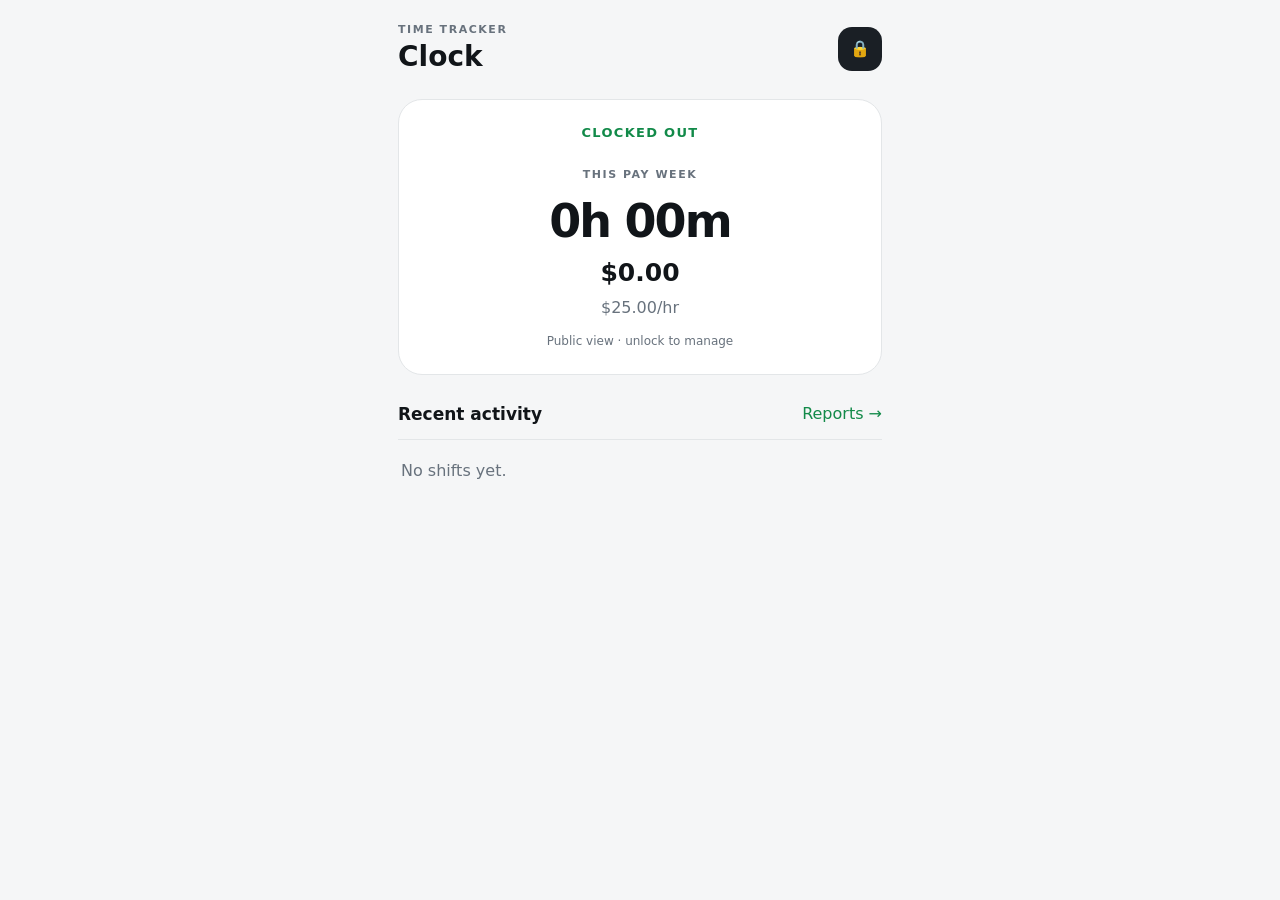
==== index.html @ 5b7d41ad "Add files via upload" ====
<!doctype html>
<html lang="en">
<head>
  <meta charset="utf-8">
  <meta name="viewport" content="width=device-width,initial-scale=1,viewport-fit=cover">
  <meta name="theme-color" content="#0b0d10">
  <title>Clock</title>
  <link rel="stylesheet" href="style.css">
</head>
<body>
<main class="shell">
  <header><div><div class="eyebrow">TIME TRACKER</div><h1>Clock</h1></div><button id="adminBtn" class="icon-btn" aria-label="Admin access">🔒</button></header>

  <section class="hero card">
    <div id="status" class="status">CLOCKED OUT</div>
    <div class="label">THIS PAY WEEK</div>
    <div id="weekHours" class="hours">0h 00m</div>
    <div id="weekPay" class="money">$0.00</div>
    <div id="rate" class="muted">$25.00/hr</div>
    <div id="liveBlock" class="live hidden"><span id="liveTime">00:00:00</span><span id="livePay">$0.00 today</span></div>
    <button id="clockBtn" class="primary hidden">Clock In</button>
    <div id="publicHint" class="hint">Public view · unlock to manage</div>
  </section>

  <section class="section">
    <div class="section-head"><h2>Recent activity</h2><a href="reports.html">Reports →</a></div>
    <div id="recent" class="list"><div class="empty">No shifts yet.</div></div>
  </section>
</main>

<dialog id="loginDialog">
  <form id="loginForm" method="dialog" class="dialog-card">
    <h2>Admin access</h2><p>Unlock clock controls for this browser session.</p>
    <label>Password<input id="password" type="password" autocomplete="current-password" required></label>
    <div id="loginError" class="error"></div>
    <div class="actions"><button value="cancel" class="secondary">Cancel</button><button id="loginSubmit" value="default" class="primary">Unlock</button></div>
  </form>
</dialog>

<script src="config.js"></script><script src="app.js"></script>
</body></html>
---- style.css ----
:root{color-scheme:dark;--bg:#0b0d10;--card:#14181d;--line:#262c33;--text:#f5f7f9;--muted:#8f9aa7;--accent:#69e39c;--danger:#ff6b6b}*{box-sizing:border-box}body{margin:0;background:var(--bg);color:var(--text);font:16px/1.4 system-ui,-apple-system,BlinkMacSystemFont,"Segoe UI",sans-serif}.shell{width:min(100%,520px);margin:auto;padding:22px 18px 44px}header{display:flex;align-items:center;justify-content:space-between;margin-bottom:22px}h1,h2,p{margin:0}h1{font-size:28px}h2{font-size:17px}.eyebrow,.label{font-size:11px;letter-spacing:.14em;color:var(--muted);font-weight:800}.card{background:var(--card);border:1px solid var(--line);border-radius:24px;padding:24px}.hero{text-align:center}.status{color:var(--accent);font-size:13px;font-weight:900;letter-spacing:.1em;margin-bottom:25px}.hours{font-size:46px;font-weight:850;letter-spacing:-.04em;margin-top:7px}.money{font-size:25px;font-weight:750;margin-top:1px}.muted,.hint{color:var(--muted)}.muted{margin-top:7px}.hint{font-size:12px;margin-top:14px}.live{display:flex;justify-content:center;gap:8px;margin-top:18px;font-variant-numeric:tabular-nums}.live span+span{color:var(--muted)}button,.primary,.secondary{font:inherit;border:0;border-radius:14px;cursor:pointer}.primary{background:var(--accent);color:#07110b;font-weight:850;padding:15px 18px;width:100%;margin-top:20px}.secondary{background:#232930;color:var(--text);padding:12px 15px}.icon-btn{background:#1a1f25;color:var(--text);width:44px;height:44px}.section{margin-top:28px}.section-head{display:flex;align-items:center;justify-content:space-between;margin-bottom:12px}.section-head a,.back{color:var(--accent);text-decoration:none}.list{border-top:1px solid var(--line)}.row{display:grid;grid-template-columns:1fr auto;gap:8px;padding:15px 3px;border-bottom:1px solid var(--line)}.row strong{display:block}.row small,.empty{color:var(--muted)}.empty{padding:20px 3px}.hidden{display:none!important}dialog{border:0;background:transparent;color:var(--text);padding:16px;width:min(100%,440px)}dialog::backdrop{background:#000b}.dialog-card{background:var(--card);border:1px solid var(--line);border-radius:22px;padding:22px}.dialog-card p{color:var(--muted);margin:5px 0 18px}.dialog-card label{display:grid;gap:7px}.dialog-card input{width:100%;border:1px solid var(--line);background:#0e1115;color:var(--text);padding:14px;border-radius:12px;font:inherit}.actions{display:flex;gap:10px;justify-content:flex-end}.actions .primary{width:auto;margin:0}.error{color:var(--danger);font-size:13px;min-height:28px;padding-top:5px}.tabs{display:grid;grid-template-columns:repeat(4,1fr);gap:5px;background:var(--card);padding:5px;border-radius:14px;margin-bottom:16px}.tabs button{background:transparent;color:var(--muted);padding:10px 3px}.tabs button.active{background:#2b323a;color:var(--text)}.report-summary{text-align:left}.summary-grid{display:grid;grid-template-columns:1fr 1fr;gap:22px;margin-top:20px}.summary-grid span{display:block;color:var(--muted);font-size:12px}.summary-grid strong{font-size:21px} @media(prefers-color-scheme:light){:root{color-scheme:light;--bg:#f5f6f7;--card:#fff;--line:#e3e6e8;--text:#111519;--muted:#68727d;--accent:#128a49}.dialog-card input{background:#f7f8f9}}
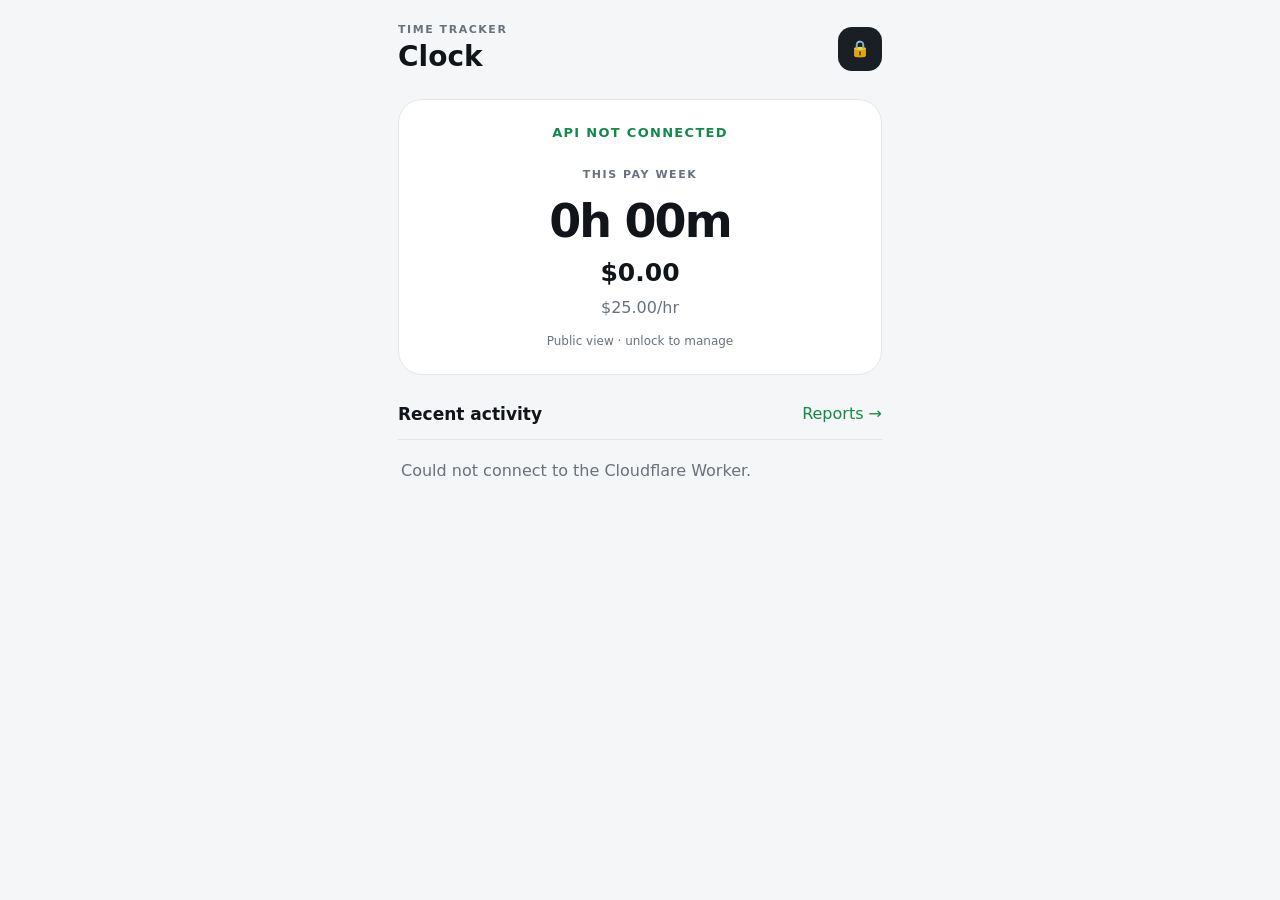
==== commit ec958e68: "Update index.html" ====
--- a/index.html
+++ b/index.html
@@ -33,8 +33,10 @@
     <h2>Admin access</h2><p>Unlock clock controls for this browser session.</p>
     <label>Password<input id="password" type="password" autocomplete="current-password" required></label>
     <div id="loginError" class="error"></div>
-    <div class="actions"><button value="cancel" class="secondary">Cancel</button><button id="loginSubmit" value="default" class="primary">Unlock</button></div>
-  </form>
+   <div class="actions">
+  <button value="cancel" class="secondary">Cancel</button>
+  <button id="loginSubmit" value="default" class="primary">Unlock</button>
+</div> </form>
 </dialog>
 
 <script src="config.js"></script><script src="app.js"></script>
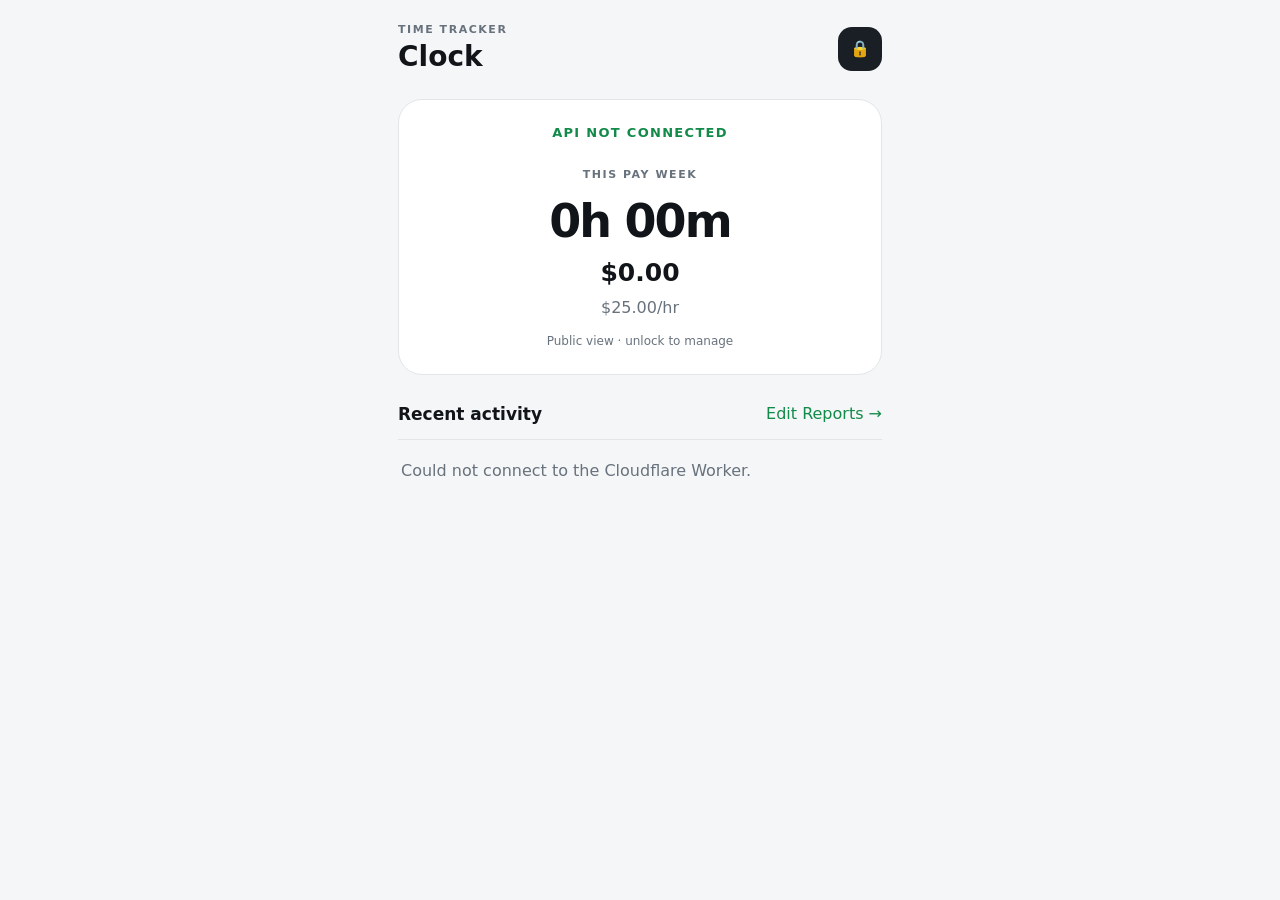
==== commit 42a821b8: "Update index.html" ====
--- a/index.html
+++ b/index.html
@@ -23,20 +23,44 @@
   </section>
 
   <section class="section">
-    <div class="section-head"><h2>Recent activity</h2><a href="reports.html">Reports →</a></div>
+   <div class="section-head">
+  <h2>Recent activity</h2>
+
+  <div class="header-links">
+    <a href="shifts.html">
+      Edit
+    </a>
+
+    <a href="reports.html">
+      Reports →
+    </a>
+  </div>
+</div>
     <div id="recent" class="list"><div class="empty">No shifts yet.</div></div>
   </section>
 </main>
 
 <dialog id="loginDialog">
-  <form id="loginForm" method="dialog" class="dialog-card">
+ <form id="loginForm" class="dialog-card">
     <h2>Admin access</h2><p>Unlock clock controls for this browser session.</p>
     <label>Password<input id="password" type="password" autocomplete="current-password" required></label>
     <div id="loginError" class="error"></div>
-   <div class="actions">
-  <button value="cancel" class="secondary">Cancel</button>
-  <button id="loginSubmit" value="default" class="primary">Unlock</button>
-</div> </form>
+ <div class="actions">
+  <button
+    id="loginCancel"
+    type="button"
+    class="secondary">
+    Cancel
+  </button>
+
+  <button
+    id="loginSubmit"
+    type="submit"
+    class="primary">
+    Unlock
+  </button>
+</div>
+  </form>
 </dialog>
 
 <script src="config.js"></script><script src="app.js"></script>
--- a/style.css
+++ b/style.css
@@ -1 +1,137 @@
 :root{color-scheme:dark;--bg:#0b0d10;--card:#14181d;--line:#262c33;--text:#f5f7f9;--muted:#8f9aa7;--accent:#69e39c;--danger:#ff6b6b}*{box-sizing:border-box}body{margin:0;background:var(--bg);color:var(--text);font:16px/1.4 system-ui,-apple-system,BlinkMacSystemFont,"Segoe UI",sans-serif}.shell{width:min(100%,520px);margin:auto;padding:22px 18px 44px}header{display:flex;align-items:center;justify-content:space-between;margin-bottom:22px}h1,h2,p{margin:0}h1{font-size:28px}h2{font-size:17px}.eyebrow,.label{font-size:11px;letter-spacing:.14em;color:var(--muted);font-weight:800}.card{background:var(--card);border:1px solid var(--line);border-radius:24px;padding:24px}.hero{text-align:center}.status{color:var(--accent);font-size:13px;font-weight:900;letter-spacing:.1em;margin-bottom:25px}.hours{font-size:46px;font-weight:850;letter-spacing:-.04em;margin-top:7px}.money{font-size:25px;font-weight:750;margin-top:1px}.muted,.hint{color:var(--muted)}.muted{margin-top:7px}.hint{font-size:12px;margin-top:14px}.live{display:flex;justify-content:center;gap:8px;margin-top:18px;font-variant-numeric:tabular-nums}.live span+span{color:var(--muted)}button,.primary,.secondary{font:inherit;border:0;border-radius:14px;cursor:pointer}.primary{background:var(--accent);color:#07110b;font-weight:850;padding:15px 18px;width:100%;margin-top:20px}.secondary{background:#232930;color:var(--text);padding:12px 15px}.icon-btn{background:#1a1f25;color:var(--text);width:44px;height:44px}.section{margin-top:28px}.section-head{display:flex;align-items:center;justify-content:space-between;margin-bottom:12px}.section-head a,.back{color:var(--accent);text-decoration:none}.list{border-top:1px solid var(--line)}.row{display:grid;grid-template-columns:1fr auto;gap:8px;padding:15px 3px;border-bottom:1px solid var(--line)}.row strong{display:block}.row small,.empty{color:var(--muted)}.empty{padding:20px 3px}.hidden{display:none!important}dialog{border:0;background:transparent;color:var(--text);padding:16px;width:min(100%,440px)}dialog::backdrop{background:#000b}.dialog-card{background:var(--card);border:1px solid var(--line);border-radius:22px;padding:22px}.dialog-card p{color:var(--muted);margin:5px 0 18px}.dialog-card label{display:grid;gap:7px}.dialog-card input{width:100%;border:1px solid var(--line);background:#0e1115;color:var(--text);padding:14px;border-radius:12px;font:inherit}.actions{display:flex;gap:10px;justify-content:flex-end}.actions .primary{width:auto;margin:0}.error{color:var(--danger);font-size:13px;min-height:28px;padding-top:5px}.tabs{display:grid;grid-template-columns:repeat(4,1fr);gap:5px;background:var(--card);padding:5px;border-radius:14px;margin-bottom:16px}.tabs button{background:transparent;color:var(--muted);padding:10px 3px}.tabs button.active{background:#2b323a;color:var(--text)}.report-summary{text-align:left}.summary-grid{display:grid;grid-template-columns:1fr 1fr;gap:22px;margin-top:20px}.summary-grid span{display:block;color:var(--muted);font-size:12px}.summary-grid strong{font-size:21px} @media(prefers-color-scheme:light){:root{color-scheme:light;--bg:#f5f6f7;--card:#fff;--line:#e3e6e8;--text:#111519;--muted:#68727d;--accent:#128a49}.dialog-card input{background:#f7f8f9}}
+.manage-intro h2 {
+  margin-top: 10px;
+}
+
+.manage-intro p {
+  margin-top: 8px;
+}
+
+.shift-editor-list {
+  display: grid;
+  gap: 12px;
+}
+
+.shift-editor-card {
+  background: var(--card);
+  border: 1px solid var(--line);
+  border-radius: 18px;
+  overflow: hidden;
+}
+
+.shift-card-button {
+  width: 100%;
+  padding: 17px;
+  color: var(--text);
+  background: transparent;
+  text-align: left;
+}
+
+.shift-card-button:disabled {
+  cursor: default;
+  opacity: 1;
+}
+
+.shift-card-date {
+  margin-bottom: 13px;
+  font-size: 14px;
+  font-weight: 800;
+}
+
+.shift-cell-grid {
+  display: grid;
+  grid-template-columns: repeat(3, 1fr);
+  gap: 7px;
+}
+
+.shift-cell {
+  min-width: 0;
+  padding: 10px 8px;
+  background: var(--bg);
+  border: 1px solid var(--line);
+  border-radius: 12px;
+}
+
+.shift-cell span {
+  display: block;
+  margin-bottom: 3px;
+  color: var(--muted);
+  font-size: 10px;
+  font-weight: 800;
+  letter-spacing: 0.08em;
+  text-transform: uppercase;
+}
+
+.shift-cell strong {
+  display: block;
+  overflow: hidden;
+  font-size: 14px;
+  text-overflow: ellipsis;
+  white-space: nowrap;
+}
+
+.shift-card-summary {
+  display: flex;
+  justify-content: space-between;
+  margin-top: 13px;
+  color: var(--muted);
+}
+
+.shift-card-summary strong {
+  color: var(--text);
+}
+
+.form-grid {
+  display: grid;
+  grid-template-columns: 1fr 1fr;
+  gap: 13px;
+  margin-top: 18px;
+}
+
+.form-grid label {
+  display: grid;
+  gap: 6px;
+  color: var(--muted);
+  font-size: 12px;
+  font-weight: 700;
+}
+
+.form-grid input {
+  width: 100%;
+  min-width: 0;
+  padding: 13px 10px;
+  border: 1px solid var(--line);
+  border-radius: 12px;
+  outline: none;
+  background: var(--bg);
+  color: var(--text);
+  font: inherit;
+}
+
+.form-grid input:focus {
+  border-color: var(--accent);
+}
+
+.dialog-footer {
+  display: flex;
+  align-items: flex-end;
+  justify-content: space-between;
+  gap: 12px;
+}
+
+.danger {
+  padding: 12px 15px;
+  border: 1px solid rgba(255, 107, 107, 0.4);
+  background: rgba(255, 107, 107, 0.12);
+  color: var(--danger);
+}
+
+@media (max-width: 370px) {
+  .form-grid {
+    grid-template-columns: 1fr;
+  }
+
+  .shift-cell strong {
+    font-size: 12px;
+  }
+}
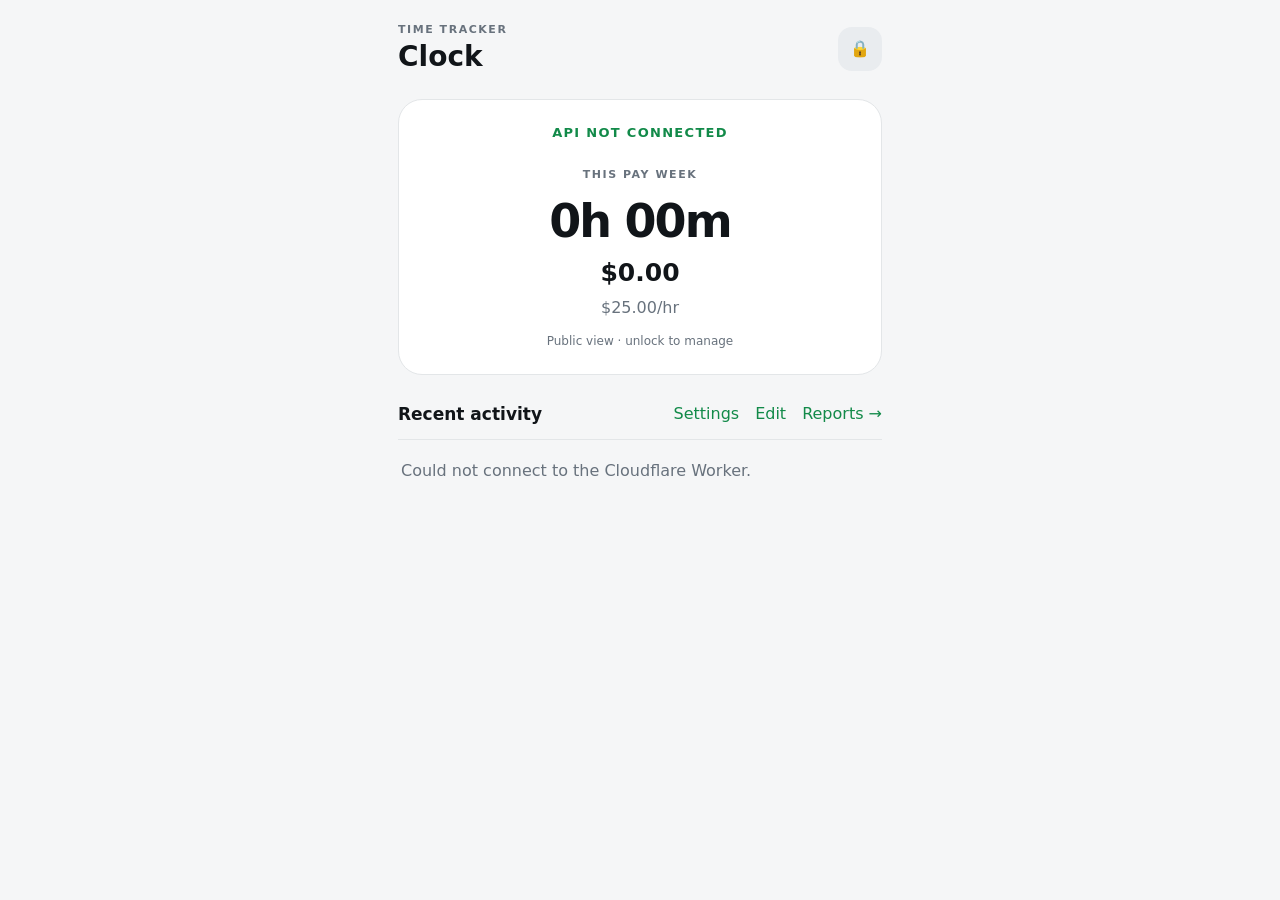
==== commit adfd775a: "Update index.html" ====
--- a/index.html
+++ b/index.html
@@ -26,15 +26,21 @@
    <div class="section-head">
   <h2>Recent activity</h2>
 
-  <div class="header-links">
-    <a href="shifts.html">
-      Edit
-    </a>
+<div class="header-links">
 
-    <a href="reports.html">
-      Reports →
-    </a>
-  </div>
+  <a href="settings.html">
+    Settings
+  </a>
+
+  <a href="shifts.html">
+    Edit
+  </a>
+
+  <a href="reports.html">
+    Reports →
+  </a>
+
+</div>
 </div>
     <div id="recent" class="list"><div class="empty">No shifts yet.</div></div>
   </section>
--- a/style.css
+++ b/style.css
@@ -135,3 +135,67 @@
     font-size: 12px;
   }
 }
+
+.header-links {
+  display: flex;
+  gap: 16px;
+}
+
+
+/* ========================================
+   MOBILE / SAFARI BUTTON FIX
+   ======================================== */
+
+button {
+  -webkit-appearance: none;
+  appearance: none;
+  color: var(--text);
+}
+
+/* Report period buttons */
+
+.tabs button {
+  -webkit-appearance: none;
+  appearance: none;
+
+  background: transparent;
+  color: var(--muted);
+
+  border: none;
+  border-radius: 11px;
+}
+
+.tabs button.active {
+  background: #2b323a;
+  color: #ffffff;
+}
+
+/* iPhone / light mode */
+
+@media (prefers-color-scheme: light) {
+
+  .tabs button {
+    background: transparent;
+    color: #68727d;
+  }
+
+  .tabs button.active {
+    background: #26313b;
+    color: #ffffff !important;
+  }
+
+  .icon-btn {
+    background: #e9ecef;
+    color: #111519;
+  }
+
+  .secondary {
+    background: #e9ecef;
+    color: #111519;
+  }
+
+  .primary {
+    background: var(--accent);
+    color: #ffffff;
+  }
+}
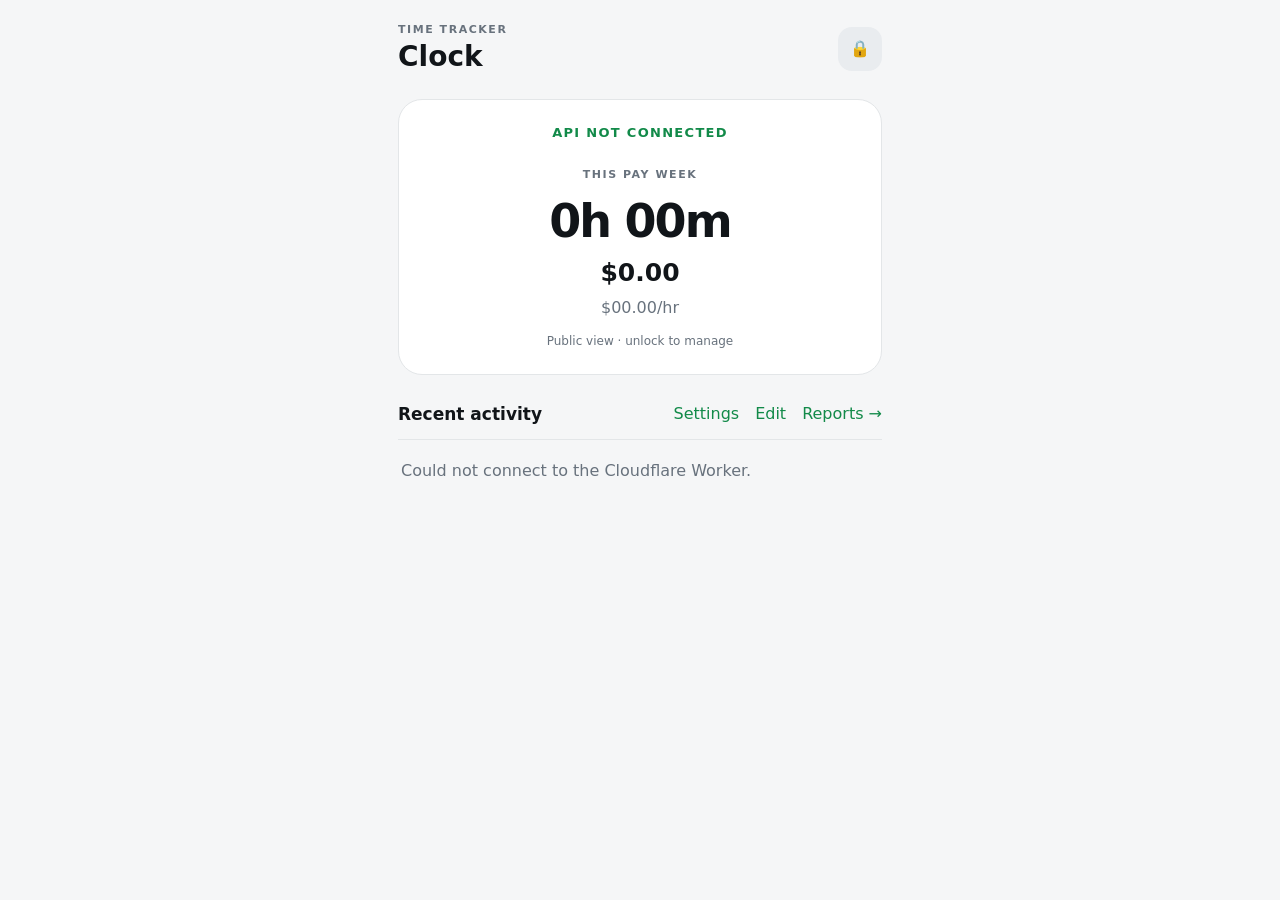
==== commit fa963d2a: "Update index.html" ====
--- a/index.html
+++ b/index.html
@@ -16,7 +16,7 @@
     <div class="label">THIS PAY WEEK</div>
     <div id="weekHours" class="hours">0h 00m</div>
     <div id="weekPay" class="money">$0.00</div>
-    <div id="rate" class="muted">$25.00/hr</div>
+    <div id="rate" class="muted">$00.00/hr</div>
     <div id="liveBlock" class="live hidden"><span id="liveTime">00:00:00</span><span id="livePay">$0.00 today</span></div>
     <button id="clockBtn" class="primary hidden">Clock In</button>
     <div id="publicHint" class="hint">Public view · unlock to manage</div>
--- a/style.css
+++ b/style.css
@@ -199,3 +199,157 @@
     color: #ffffff;
   }
 }
+
+
+/* ========================================
+   SETTINGS
+   ======================================== */
+
+.settings-title {
+  margin-top: 10px;
+
+  font-size: 23px;
+}
+
+.settings-description {
+  margin-top: 8px;
+  margin-bottom: 24px;
+}
+
+.settings-rate-label {
+  display: grid;
+
+  gap: 8px;
+
+  color: var(--muted);
+
+  font-size: 12px;
+  font-weight: 700;
+}
+
+.money-input {
+  display: flex;
+
+  align-items: center;
+
+  gap: 8px;
+
+  padding: 0 16px;
+
+  background: var(--bg);
+
+  border: 1px solid var(--line);
+  border-radius: 14px;
+}
+
+.money-input:focus-within {
+  border-color: var(--accent);
+}
+
+.money-input span {
+  color: var(--muted);
+
+  font-size: 21px;
+  font-weight: 700;
+}
+
+.money-input input {
+  width: 100%;
+
+  padding: 15px 0;
+
+  border: 0;
+  outline: none;
+
+  background: transparent;
+
+  color: var(--text);
+
+  font-size: 21px;
+  font-weight: 750;
+}
+
+.settings-success {
+  margin-top: 16px;
+
+  padding: 12px;
+
+  background:
+    rgba(24, 169, 87, 0.12);
+
+  border:
+    1px solid
+    rgba(24, 169, 87, 0.3);
+
+  border-radius: 12px;
+
+  color: var(--accent);
+
+  text-align: center;
+
+  font-size: 13px;
+  font-weight: 800;
+}
+
+.settings-example {
+  margin-top: 16px;
+}
+
+.rate-example {
+  display: grid;
+
+  grid-template-columns:
+    1fr auto 1fr;
+
+  align-items: center;
+
+  gap: 12px;
+
+  margin-top: 18px;
+}
+
+.rate-example div:not(
+  .rate-arrow
+) {
+  display: grid;
+
+  gap: 3px;
+}
+
+.rate-example span,
+.rate-example small {
+  color: var(--muted);
+}
+
+.rate-example span {
+  font-size: 11px;
+}
+
+.rate-example strong {
+  font-size: 16px;
+}
+
+.rate-example small {
+  font-size: 10px;
+}
+
+.rate-arrow {
+  color: var(--accent);
+
+  font-size: 22px;
+}
+
+.settings-locked {
+  margin-top: 16px;
+}
+
+.settings-locked p {
+  margin-top: 6px;
+}
+
+.settings-link {
+  display: block;
+
+  text-align: center;
+  text-decoration: none;
+}
